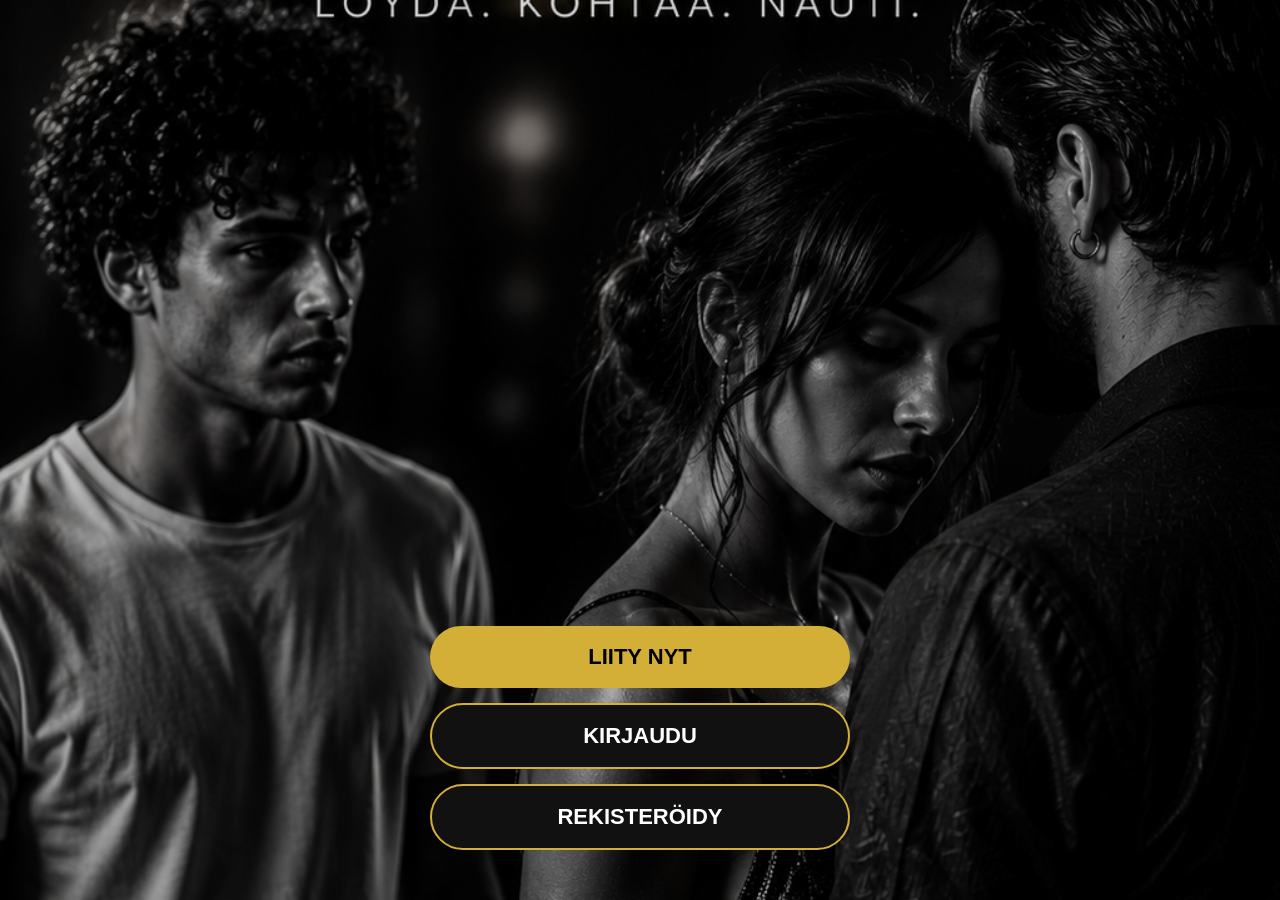
==== index.html @ 62701528 "Update index.html" ====
<!DOCTYPE html>
<html lang="fi">
<head>
<meta charset="UTF-8">
<meta name="viewport" content="width=device-width, initial-scale=1.0">

<title>Kolmenkimppa.fi</title>

<style>

*{
    margin:0;
    padding:0;
    box-sizing:border-box;
}

html,body{
    width:100%;
    height:100%;
    overflow:hidden;
    font-family:Arial,sans-serif;
    background:#000;
}

.hero{
    position:relative;
    width:100%;
    height:100vh;
}

.hero img{
    position:absolute;
    width:100%;
    height:100%;
    object-fit:cover;
    object-position:center;
}

.overlay{
    position:absolute;
    inset:0;
    background:rgba(0,0,0,.15);
    display:flex;
    justify-content:flex-end;
    align-items:center;
    flex-direction:column;
    padding-bottom:35px;
}

.buttons{
    width:90%;
    max-width:420px;
}

.btn{
    display:block;
    text-decoration:none;
    text-align:center;
    padding:18px;
    margin:15px 0;
    border-radius:50px;
    font-size:22px;
    font-weight:bold;
    transition:.3s;
}

.gold{
    background:#d4af37;
    color:#000;
}

.dark{
    background:#111;
    color:#fff;
    border:2px solid #d4af37;
}

.gold:hover{
    background:#f2cf63;
}

.dark:hover{
    background:#d4af37;
    color:#000;
}

</style>

</head>

<body>

<div class="hero">

<img src="6aac70de-1d00-4ab0-b0df-f6dd1058dd59.png" alt="Kolmenkimppa">

<div class="overlay">

<div class="buttons">

<a class="btn gold" href="register.html">
LIITY NYT
</a>

<a class="btn dark" href="login.html">
KIRJAUDU
</a>

<a class="btn dark" href="register.html">
REKISTERÖIDY
</a>

</div>

</div>

</div>

</body>
</html>
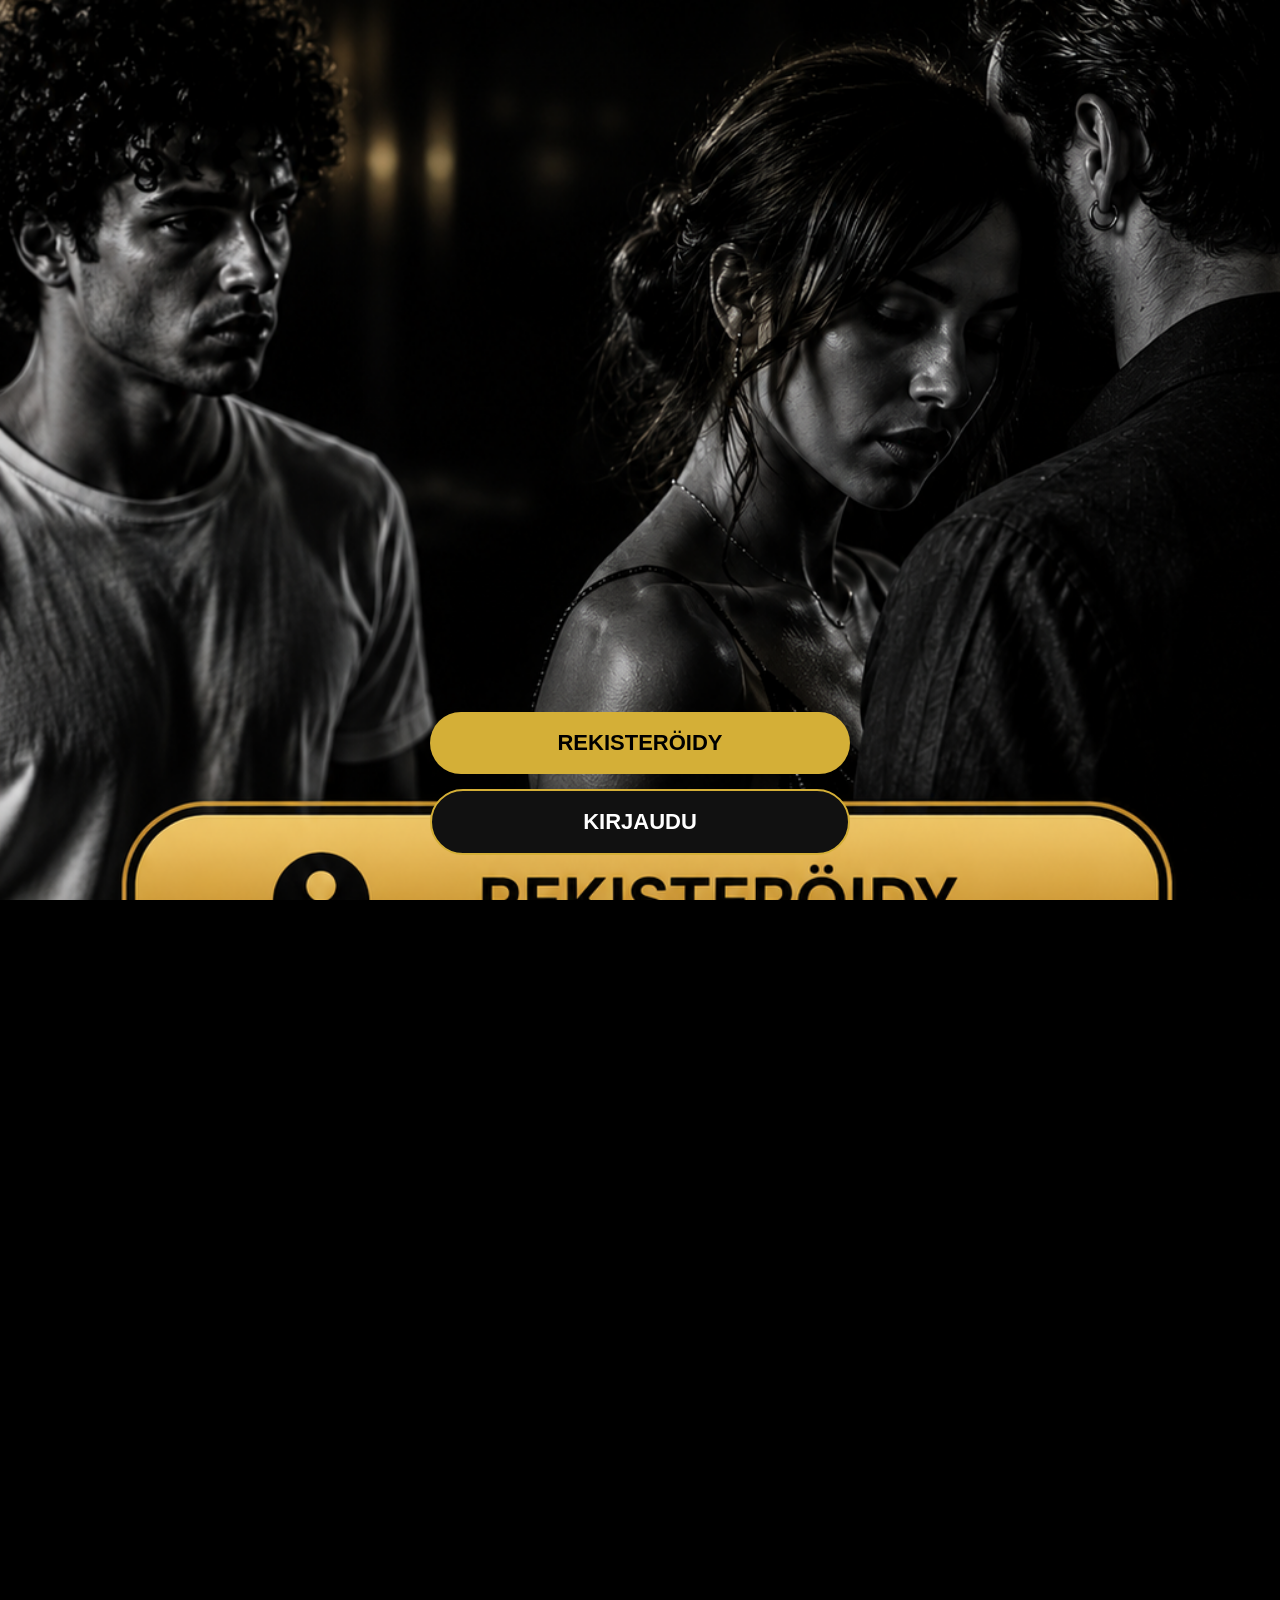
==== commit 5f753be2: "Update index.html" ====
--- a/index.html
+++ b/index.html
@@ -17,8 +17,8 @@
 html,body{
     width:100%;
     height:100%;
+    font-family:Arial,sans-serif;
     overflow:hidden;
-    font-family:Arial,sans-serif;
     background:#000;
 }
 
@@ -29,12 +29,78 @@
 }
 
 .hero img{
-    position:absolute;
     width:100%;
     height:100%;
     object-fit:cover;
     object-position:center;
 }
+
+.overlay{
+    position:absolute;
+    left:0;
+    right:0;
+    bottom:30px;
+    display:flex;
+    justify-content:center;
+}
+
+.buttons{
+    width:90%;
+    max-width:420px;
+}
+
+.btn{
+    display:block;
+    text-decoration:none;
+    text-align:center;
+    padding:18px;
+    margin:15px 0;
+    border-radius:50px;
+    font-size:22px;
+    font-weight:bold;
+}
+
+.register{
+    background:#d4af37;
+    color:#000;
+}
+
+.login{
+    background:#111;
+    color:#fff;
+    border:2px solid #d4af37;
+}
+
+</style>
+
+</head>
+
+<body>
+
+<div class="hero">
+
+<img src="f0372359-7167-43b2-bc6a-2ec7c3cb9d8f.png" alt="Kolmenkimppa">
+
+<div class="overlay">
+
+<div class="buttons">
+
+<a class="btn register" href="register.html">
+REKISTERÖIDY
+</a>
+
+<a class="btn login" href="login.html">
+KIRJAUDU
+</a>
+
+</div>
+
+</div>
+
+</div>
+
+</body>
+</html>
 
 .overlay{
     position:absolute;
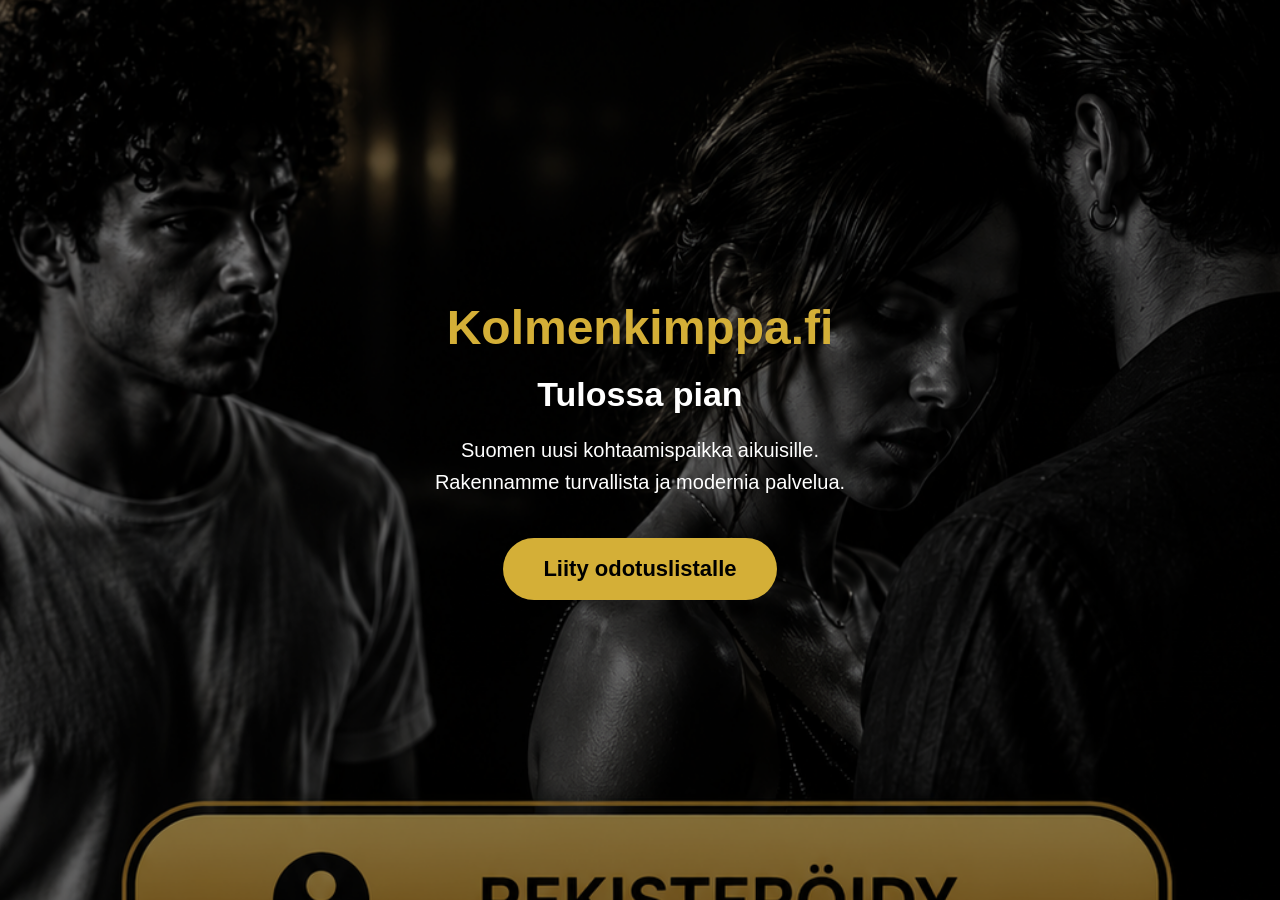
==== commit 8744ed62: "Update index.html" ====
--- a/index.html
+++ b/index.html
@@ -4,10 +4,9 @@
 <meta charset="UTF-8">
 <meta name="viewport" content="width=device-width, initial-scale=1.0">
 
-<title>Kolmenkimppa.fi</title>
+<title>Kolmenkimppa.fi – Tulossa pian</title>
 
 <style>
-
 *{
     margin:0;
     padding:0;
@@ -17,170 +16,84 @@
 html,body{
     width:100%;
     height:100%;
-    font-family:Arial,sans-serif;
-    overflow:hidden;
-    background:#000;
+    font-family:Arial, Helvetica, sans-serif;
 }
 
-.hero{
-    position:relative;
-    width:100%;
-    height:100vh;
-}
-
-.hero img{
-    width:100%;
-    height:100%;
-    object-fit:cover;
-    object-position:center;
+body{
+    background:url("f0372359-7167-43b2-bc6a-2ec7c3cb9d8f.png") center center/cover no-repeat;
 }
 
 .overlay{
-    position:absolute;
-    left:0;
-    right:0;
-    bottom:30px;
+    width:100%;
+    height:100%;
+    background:rgba(0,0,0,0.45);
     display:flex;
     justify-content:center;
+    align-items:center;
+    text-align:center;
+    padding:20px;
 }
 
-.buttons{
-    width:90%;
-    max-width:420px;
+.content{
+    max-width:600px;
+}
+
+h1{
+    color:#d4af37;
+    font-size:48px;
+    margin-bottom:20px;
+}
+
+h2{
+    color:#ffffff;
+    font-size:34px;
+    margin-bottom:20px;
+}
+
+p{
+    color:#ffffff;
+    font-size:20px;
+    line-height:1.6;
+    margin-bottom:40px;
 }
 
 .btn{
-    display:block;
+    display:inline-block;
+    padding:18px 40px;
+    background:#d4af37;
+    color:#000;
     text-decoration:none;
-    text-align:center;
-    padding:18px;
-    margin:15px 0;
-    border-radius:50px;
     font-size:22px;
     font-weight:bold;
+    border-radius:50px;
+    transition:.3s;
 }
 
-.register{
-    background:#d4af37;
-    color:#000;
+.btn:hover{
+    background:#f2cf5b;
 }
-
-.login{
-    background:#111;
-    color:#fff;
-    border:2px solid #d4af37;
-}
-
 </style>
 
 </head>
 
 <body>
 
-<div class="hero">
+<div class="overlay">
+    <div class="content">
 
-<img src="f0372359-7167-43b2-bc6a-2ec7c3cb9d8f.png" alt="Kolmenkimppa">
+        <h1>Kolmenkimppa.fi</h1>
 
-<div class="overlay">
+        <h2>Tulossa pian</h2>
 
-<div class="buttons">
+        <p>
+            Suomen uusi kohtaamispaikka aikuisille.<br>
+            Rakennamme turvallista ja modernia palvelua.
+        </p>
 
-<a class="btn register" href="register.html">
-REKISTERÖIDY
-</a>
+        <a class="btn" href="#">Liity odotuslistalle</a>
 
-<a class="btn login" href="login.html">
-KIRJAUDU
-</a>
-
-</div>
-
-</div>
-
+    </div>
 </div>
 
 </body>
 </html>
-
-.overlay{
-    position:absolute;
-    inset:0;
-    background:rgba(0,0,0,.15);
-    display:flex;
-    justify-content:flex-end;
-    align-items:center;
-    flex-direction:column;
-    padding-bottom:35px;
-}
-
-.buttons{
-    width:90%;
-    max-width:420px;
-}
-
-.btn{
-    display:block;
-    text-decoration:none;
-    text-align:center;
-    padding:18px;
-    margin:15px 0;
-    border-radius:50px;
-    font-size:22px;
-    font-weight:bold;
-    transition:.3s;
-}
-
-.gold{
-    background:#d4af37;
-    color:#000;
-}
-
-.dark{
-    background:#111;
-    color:#fff;
-    border:2px solid #d4af37;
-}
-
-.gold:hover{
-    background:#f2cf63;
-}
-
-.dark:hover{
-    background:#d4af37;
-    color:#000;
-}
-
-</style>
-
-</head>
-
-<body>
-
-<div class="hero">
-
-<img src="6aac70de-1d00-4ab0-b0df-f6dd1058dd59.png" alt="Kolmenkimppa">
-
-<div class="overlay">
-
-<div class="buttons">
-
-<a class="btn gold" href="register.html">
-LIITY NYT
-</a>
-
-<a class="btn dark" href="login.html">
-KIRJAUDU
-</a>
-
-<a class="btn dark" href="register.html">
-REKISTERÖIDY
-</a>
-
-</div>
-
-</div>
-
-</div>
-
-</body>
-</html>
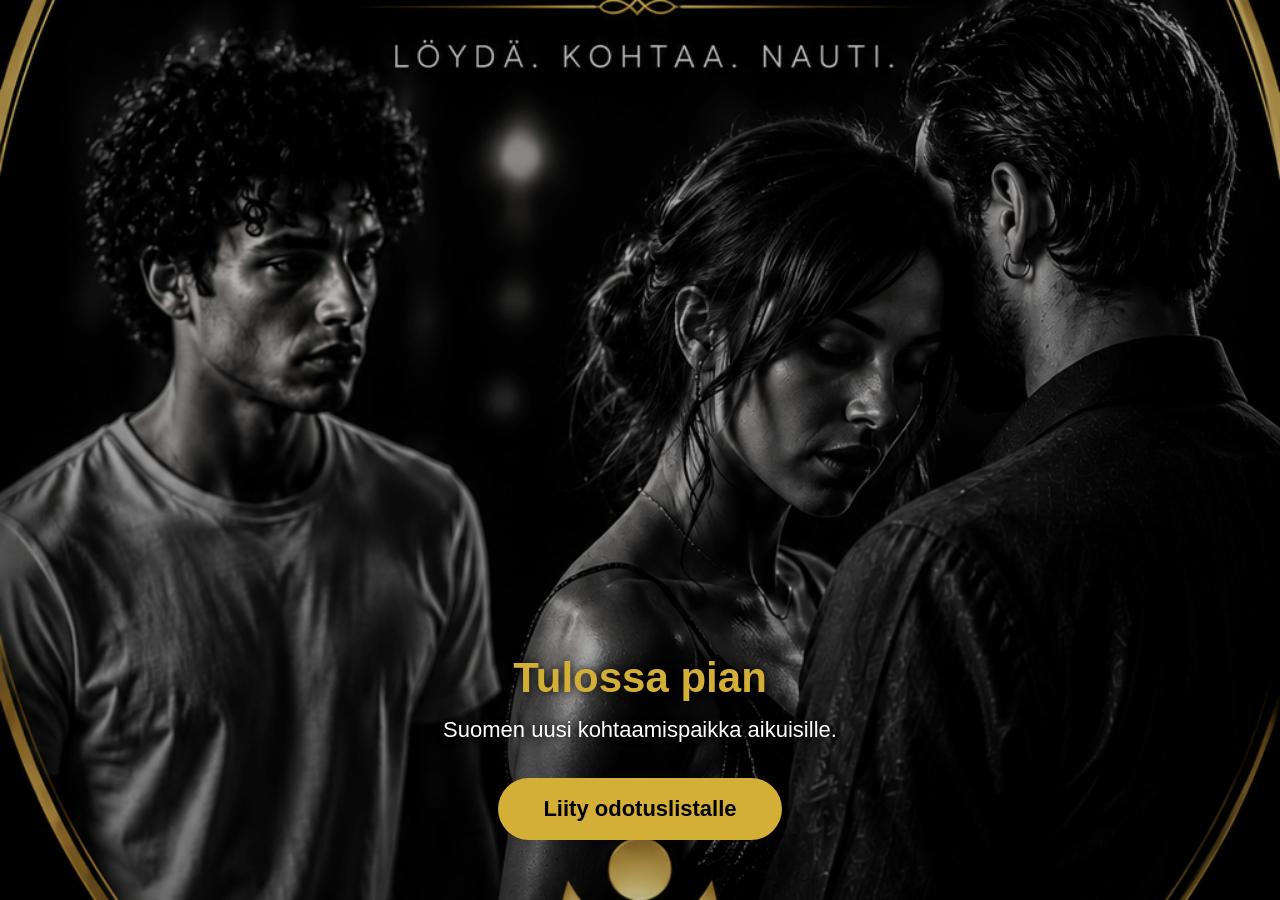
==== commit 71e1ca6c: "Update index.html" ====
--- a/index.html
+++ b/index.html
@@ -4,9 +4,10 @@
 <meta charset="UTF-8">
 <meta name="viewport" content="width=device-width, initial-scale=1.0">
 
-<title>Kolmenkimppa.fi – Tulossa pian</title>
+<title>Kolmenkimppa.fi</title>
 
 <style>
+
 *{
     margin:0;
     padding:0;
@@ -16,83 +17,80 @@
 html,body{
     width:100%;
     height:100%;
-    font-family:Arial, Helvetica, sans-serif;
+    font-family:Arial,Helvetica,sans-serif;
+    overflow:hidden;
+    background:#000;
 }
 
-body{
-    background:url("f0372359-7167-43b2-bc6a-2ec7c3cb9d8f.png") center center/cover no-repeat;
+.hero{
+    width:100%;
+    height:100vh;
+    background:url("34163576-aee5-45f8-9cbc-9319e14e5e00.png") center center/cover no-repeat;
+    position:relative;
 }
 
 .overlay{
-    width:100%;
-    height:100%;
-    background:rgba(0,0,0,0.45);
+    position:absolute;
+    inset:0;
+    background:rgba(0,0,0,.25);
     display:flex;
-    justify-content:center;
+    justify-content:flex-end;
     align-items:center;
-    text-align:center;
-    padding:20px;
-}
-
-.content{
-    max-width:600px;
-}
-
-h1{
-    color:#d4af37;
-    font-size:48px;
-    margin-bottom:20px;
+    flex-direction:column;
+    padding-bottom:60px;
 }
 
 h2{
-    color:#ffffff;
-    font-size:34px;
-    margin-bottom:20px;
+    color:#d4af37;
+    font-size:42px;
+    margin-bottom:15px;
+    text-shadow:0 0 10px #000;
 }
 
 p{
-    color:#ffffff;
-    font-size:20px;
-    line-height:1.6;
-    margin-bottom:40px;
+    color:#fff;
+    font-size:22px;
+    text-align:center;
+    margin-bottom:35px;
+    text-shadow:0 0 8px #000;
 }
 
 .btn{
     display:inline-block;
-    padding:18px 40px;
+    padding:18px 45px;
+    border-radius:50px;
     background:#d4af37;
     color:#000;
     text-decoration:none;
     font-size:22px;
     font-weight:bold;
-    border-radius:50px;
     transition:.3s;
 }
 
 .btn:hover{
-    background:#f2cf5b;
+    background:#f3cc54;
 }
+
 </style>
 
 </head>
 
 <body>
 
+<div class="hero">
+
 <div class="overlay">
-    <div class="content">
 
-        <h1>Kolmenkimppa.fi</h1>
+<h2>Tulossa pian</h2>
 
-        <h2>Tulossa pian</h2>
+<p>
+Suomen uusi kohtaamispaikka aikuisille.
+</p>
 
-        <p>
-            Suomen uusi kohtaamispaikka aikuisille.<br>
-            Rakennamme turvallista ja modernia palvelua.
-        </p>
+<a href="#" class="btn">Liity odotuslistalle</a>
 
-        <a class="btn" href="#">Liity odotuslistalle</a>
+</div>
 
-    </div>
 </div>
 
 </body>
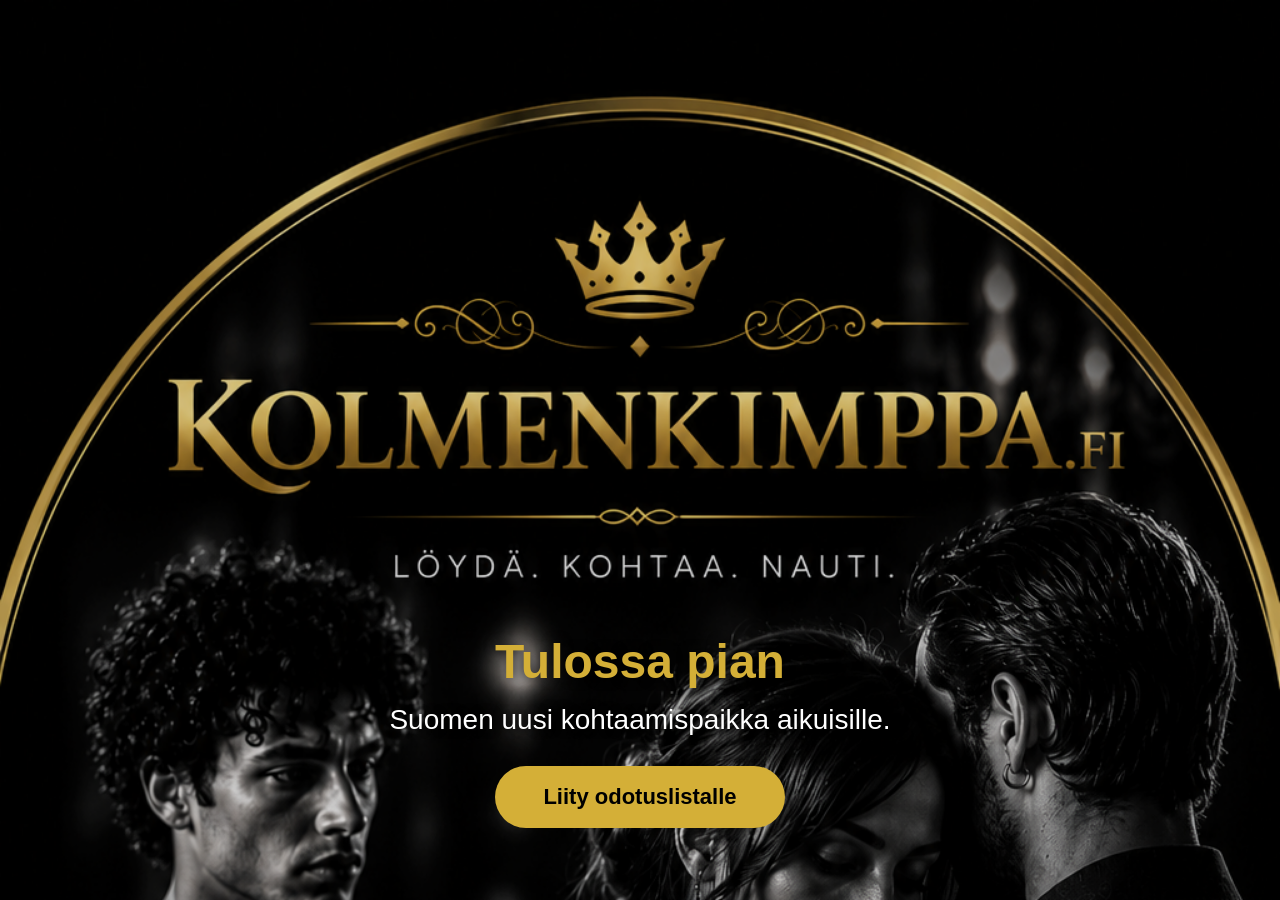
==== commit 0e445a61: "Update index.html" ====
--- a/index.html
+++ b/index.html
@@ -18,46 +18,53 @@
     width:100%;
     height:100%;
     font-family:Arial,Helvetica,sans-serif;
+    background:#000;
     overflow:hidden;
-    background:#000;
 }
 
 .hero{
     width:100%;
     height:100vh;
-    background:url("34163576-aee5-45f8-9cbc-9319e14e5e00.png") center center/cover no-repeat;
+
+    /* Nihutab pilti veidi üles */
+    background:url("34163576-aee5-45f8-9cbc-9319e14e5e00.png") center top/cover no-repeat;
+
     position:relative;
 }
 
 .overlay{
     position:absolute;
     inset:0;
-    background:rgba(0,0,0,.25);
+
+    background:rgba(0,0,0,.15);
+
     display:flex;
+    flex-direction:column;
     justify-content:flex-end;
     align-items:center;
-    flex-direction:column;
-    padding-bottom:60px;
+
+    padding-bottom:8vh;
 }
 
 h2{
     color:#d4af37;
-    font-size:42px;
+    font-size:clamp(34px,7vw,48px);
     margin-bottom:15px;
-    text-shadow:0 0 10px #000;
+    text-shadow:0 0 12px #000;
 }
 
 p{
     color:#fff;
-    font-size:22px;
+    font-size:clamp(20px,4vw,28px);
     text-align:center;
-    margin-bottom:35px;
-    text-shadow:0 0 8px #000;
+    margin-bottom:30px;
+    text-shadow:0 0 10px #000;
+    padding:0 20px;
 }
 
 .btn{
     display:inline-block;
-    padding:18px 45px;
+    padding:18px 48px;
     border-radius:50px;
     background:#d4af37;
     color:#000;
@@ -71,6 +78,33 @@
     background:#f3cc54;
 }
 
+@media (max-width:768px){
+
+.hero{
+    background-position:center 15%;
+}
+
+.overlay{
+    padding-bottom:6vh;
+}
+
+h2{
+    font-size:54px;
+}
+
+p{
+    font-size:22px;
+}
+
+.btn{
+    width:88%;
+    max-width:420px;
+    text-align:center;
+    font-size:24px;
+}
+
+}
+
 </style>
 
 </head>
@@ -79,17 +113,15 @@
 
 <div class="hero">
 
-<div class="overlay">
+    <div class="overlay">
 
-<h2>Tulossa pian</h2>
+        <h2>Tulossa pian</h2>
 
-<p>
-Suomen uusi kohtaamispaikka aikuisille.
-</p>
+        <p>Suomen uusi kohtaamispaikka aikuisille.</p>
 
-<a href="#" class="btn">Liity odotuslistalle</a>
+        <a href="#" class="btn">Liity odotuslistalle</a>
 
-</div>
+    </div>
 
 </div>
 
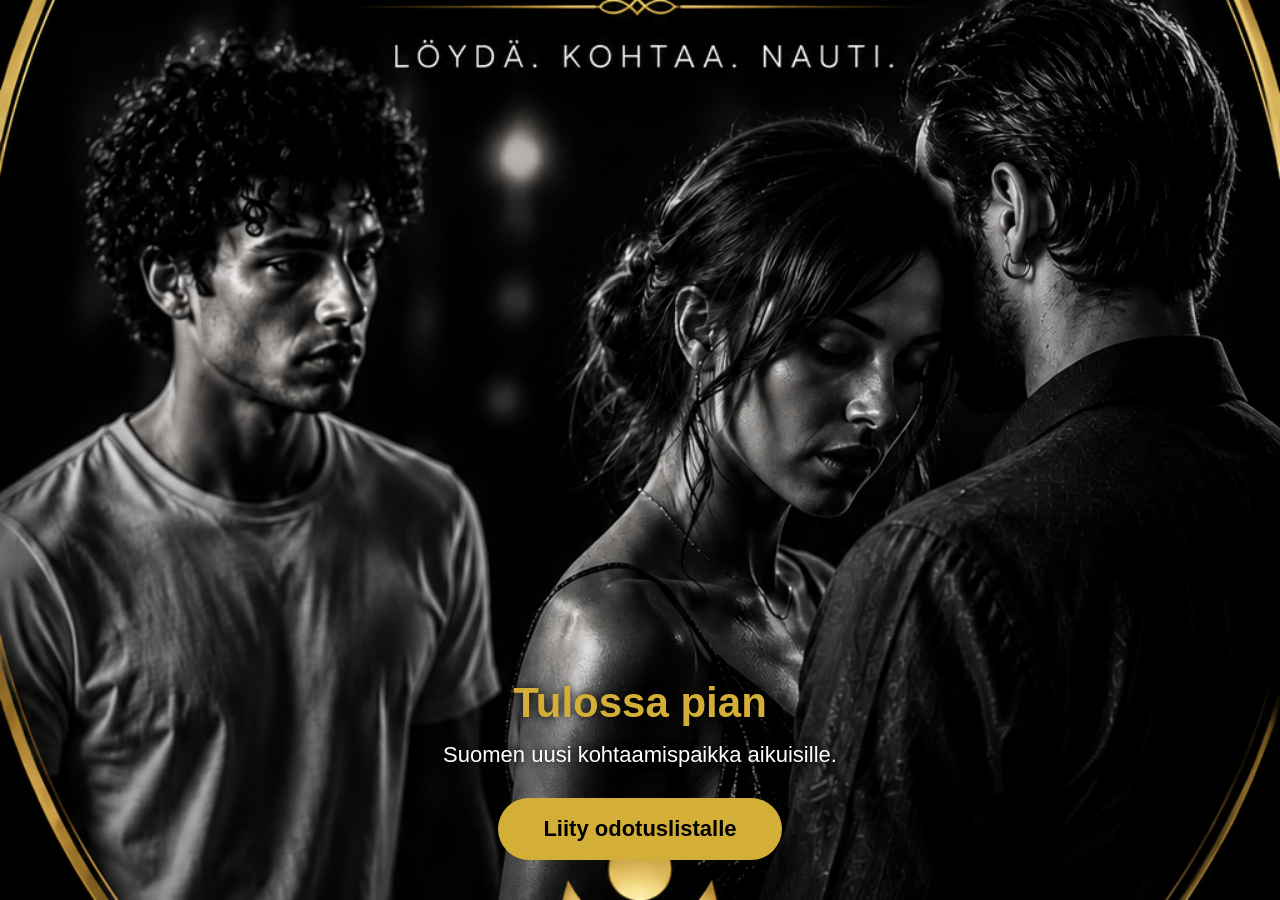
==== commit 61c1ad23: "Update index.html" ====
--- a/index.html
+++ b/index.html
@@ -19,88 +19,76 @@
     height:100%;
     font-family:Arial,Helvetica,sans-serif;
     background:#000;
-    overflow:hidden;
 }
 
 .hero{
     width:100%;
     height:100vh;
-
-    /* Nihutab pilti veidi üles */
-    background:url("34163576-aee5-45f8-9cbc-9319e14e5e00.png") center top/cover no-repeat;
-
+    background-image:url("34163576-aee5-45f8-9cbc-9319e14e5e00.png");
+    background-repeat:no-repeat;
+    background-position:center center;
+    background-size:cover;
     position:relative;
 }
 
 .overlay{
     position:absolute;
-    inset:0;
-
-    background:rgba(0,0,0,.15);
-
-    display:flex;
-    flex-direction:column;
-    justify-content:flex-end;
-    align-items:center;
-
-    padding-bottom:8vh;
+    left:0;
+    right:0;
+    bottom:40px;
+    text-align:center;
+    padding:0 20px;
 }
 
 h2{
     color:#d4af37;
-    font-size:clamp(34px,7vw,48px);
+    font-size:42px;
     margin-bottom:15px;
-    text-shadow:0 0 12px #000;
+    text-shadow:0 0 10px #000;
 }
 
 p{
     color:#fff;
-    font-size:clamp(20px,4vw,28px);
-    text-align:center;
+    font-size:22px;
     margin-bottom:30px;
-    text-shadow:0 0 10px #000;
-    padding:0 20px;
+    text-shadow:0 0 8px #000;
 }
 
 .btn{
     display:inline-block;
-    padding:18px 48px;
+    padding:18px 45px;
     border-radius:50px;
     background:#d4af37;
     color:#000;
     text-decoration:none;
     font-size:22px;
     font-weight:bold;
-    transition:.3s;
-}
-
-.btn:hover{
-    background:#f3cc54;
 }
 
 @media (max-width:768px){
 
 .hero{
-    background-position:center 15%;
+    background-position:center top;
+    background-size:cover;
 }
 
 .overlay{
-    padding-bottom:6vh;
+    bottom:30px;
 }
 
 h2{
-    font-size:54px;
+    font-size:34px;
 }
 
 p{
-    font-size:22px;
+    font-size:18px;
 }
 
 .btn{
-    width:88%;
-    max-width:420px;
-    text-align:center;
-    font-size:24px;
+    width:90%;
+    max-width:350px;
+    font-size:20px;
+    padding:16px 0;
 }
 
 }
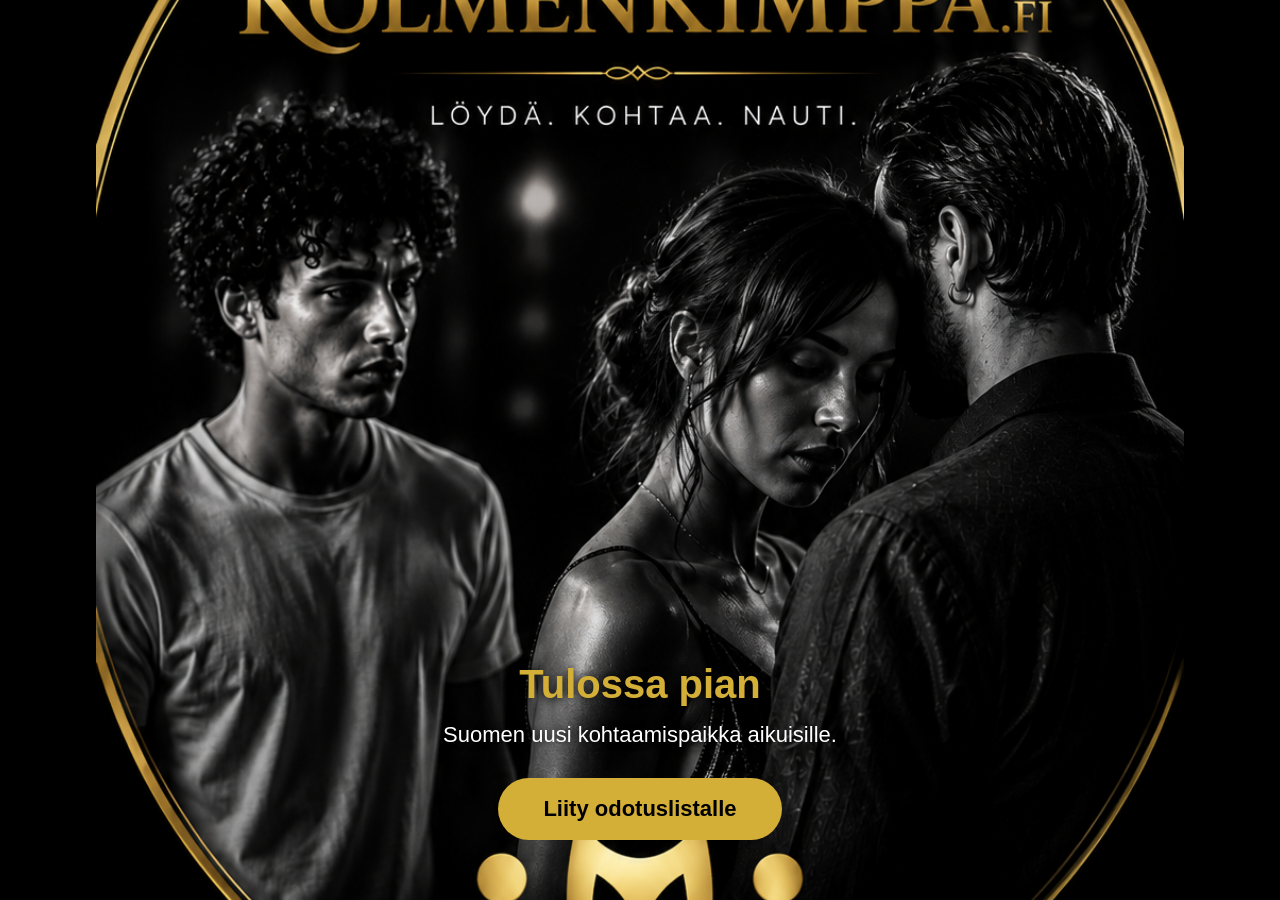
==== commit d885e7f7: "Update index.html" ====
--- a/index.html
+++ b/index.html
@@ -19,15 +19,21 @@
     height:100%;
     font-family:Arial,Helvetica,sans-serif;
     background:#000;
+    overflow:hidden;
 }
 
 .hero{
     width:100%;
     height:100vh;
+
     background-image:url("34163576-aee5-45f8-9cbc-9319e14e5e00.png");
     background-repeat:no-repeat;
     background-position:center center;
-    background-size:cover;
+
+    /* MUUDA SEDA NUMBRIT VAJADUSEL */
+    background-size:85%;
+
+    background-color:#000;
     position:relative;
 }
 
@@ -37,12 +43,12 @@
     right:0;
     bottom:40px;
     text-align:center;
-    padding:0 20px;
+    padding:20px;
 }
 
 h2{
     color:#d4af37;
-    font-size:42px;
+    font-size:40px;
     margin-bottom:15px;
     text-shadow:0 0 10px #000;
 }
@@ -57,10 +63,10 @@
 .btn{
     display:inline-block;
     padding:18px 45px;
-    border-radius:50px;
     background:#d4af37;
     color:#000;
     text-decoration:none;
+    border-radius:50px;
     font-size:22px;
     font-weight:bold;
 }
@@ -68,16 +74,12 @@
 @media (max-width:768px){
 
 .hero{
-    background-position:center top;
-    background-size:cover;
-}
-
-.overlay{
-    bottom:30px;
+    background-size:95%;
+    background-position:center center;
 }
 
 h2{
-    font-size:34px;
+    font-size:32px;
 }
 
 p{
@@ -86,15 +88,14 @@
 
 .btn{
     width:90%;
-    max-width:350px;
+    max-width:340px;
+    padding:16px 0;
     font-size:20px;
-    padding:16px 0;
 }
 
 }
 
 </style>
-
 </head>
 
 <body>
@@ -102,13 +103,9 @@
 <div class="hero">
 
     <div class="overlay">
-
         <h2>Tulossa pian</h2>
-
         <p>Suomen uusi kohtaamispaikka aikuisille.</p>
-
         <a href="#" class="btn">Liity odotuslistalle</a>
-
     </div>
 
 </div>
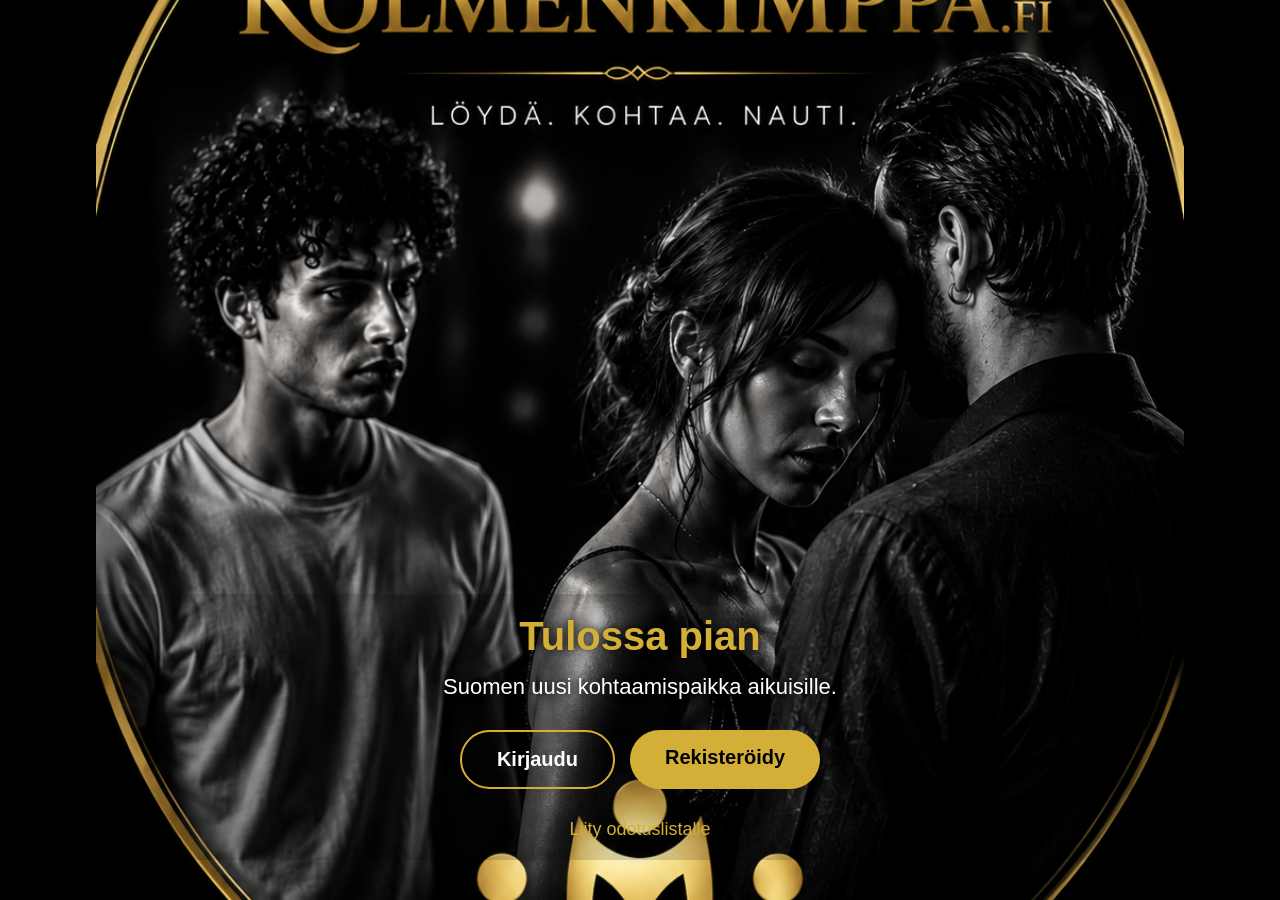
==== commit 8c1906ab: "Update index.html" ====
--- a/index.html
+++ b/index.html
@@ -25,14 +25,10 @@
 .hero{
     width:100%;
     height:100vh;
-
     background-image:url("34163576-aee5-45f8-9cbc-9319e14e5e00.png");
     background-repeat:no-repeat;
     background-position:center center;
-
-    /* MUUDA SEDA NUMBRIT VAJADUSEL */
     background-size:85%;
-
     background-color:#000;
     position:relative;
 }
@@ -44,6 +40,7 @@
     bottom:40px;
     text-align:center;
     padding:20px;
+    background:rgba(0,0,0,0.15);
 }
 
 h2{
@@ -60,22 +57,60 @@
     text-shadow:0 0 8px #000;
 }
 
+.buttons{
+    display:flex;
+    justify-content:center;
+    gap:15px;
+    margin-bottom:20px;
+    flex-wrap:wrap;
+}
+
 .btn{
     display:inline-block;
-    padding:18px 45px;
+    padding:16px 35px;
+    border-radius:50px;
+    text-decoration:none;
+    font-size:20px;
+    font-weight:bold;
+    transition:.3s;
+}
+
+.login{
+    background:transparent;
+    border:2px solid #d4af37;
+    color:#fff;
+}
+
+.login:hover{
     background:#d4af37;
     color:#000;
-    text-decoration:none;
-    border-radius:50px;
-    font-size:22px;
-    font-weight:bold;
 }
 
-@media (max-width:768px){
+.register{
+    background:#d4af37;
+    color:#000;
+}
+
+.register:hover{
+    background:#f0c84a;
+}
+
+.waitlist{
+    display:inline-block;
+    margin-top:10px;
+    color:#d4af37;
+    text-decoration:none;
+    font-size:18px;
+}
+
+.waitlist:hover{
+    text-decoration:underline;
+}
+
+@media(max-width:768px){
 
 .hero{
     background-size:95%;
-    background-position:center center;
 }
 
 h2{
@@ -86,16 +121,21 @@
     font-size:18px;
 }
 
+.buttons{
+    flex-direction:column;
+    align-items:center;
+}
+
 .btn{
     width:90%;
     max-width:340px;
-    padding:16px 0;
-    font-size:20px;
+    text-align:center;
 }
 
 }
 
 </style>
+
 </head>
 
 <body>
@@ -103,9 +143,18 @@
 <div class="hero">
 
     <div class="overlay">
+
         <h2>Tulossa pian</h2>
+
         <p>Suomen uusi kohtaamispaikka aikuisille.</p>
-        <a href="#" class="btn">Liity odotuslistalle</a>
+
+        <div class="buttons">
+            <a href="login.html" class="btn login">Kirjaudu</a>
+            <a href="register.html" class="btn register">Rekisteröidy</a>
+        </div>
+
+        <a href="#" class="waitlist">Liity odotuslistalle</a>
+
     </div>
 
 </div>
